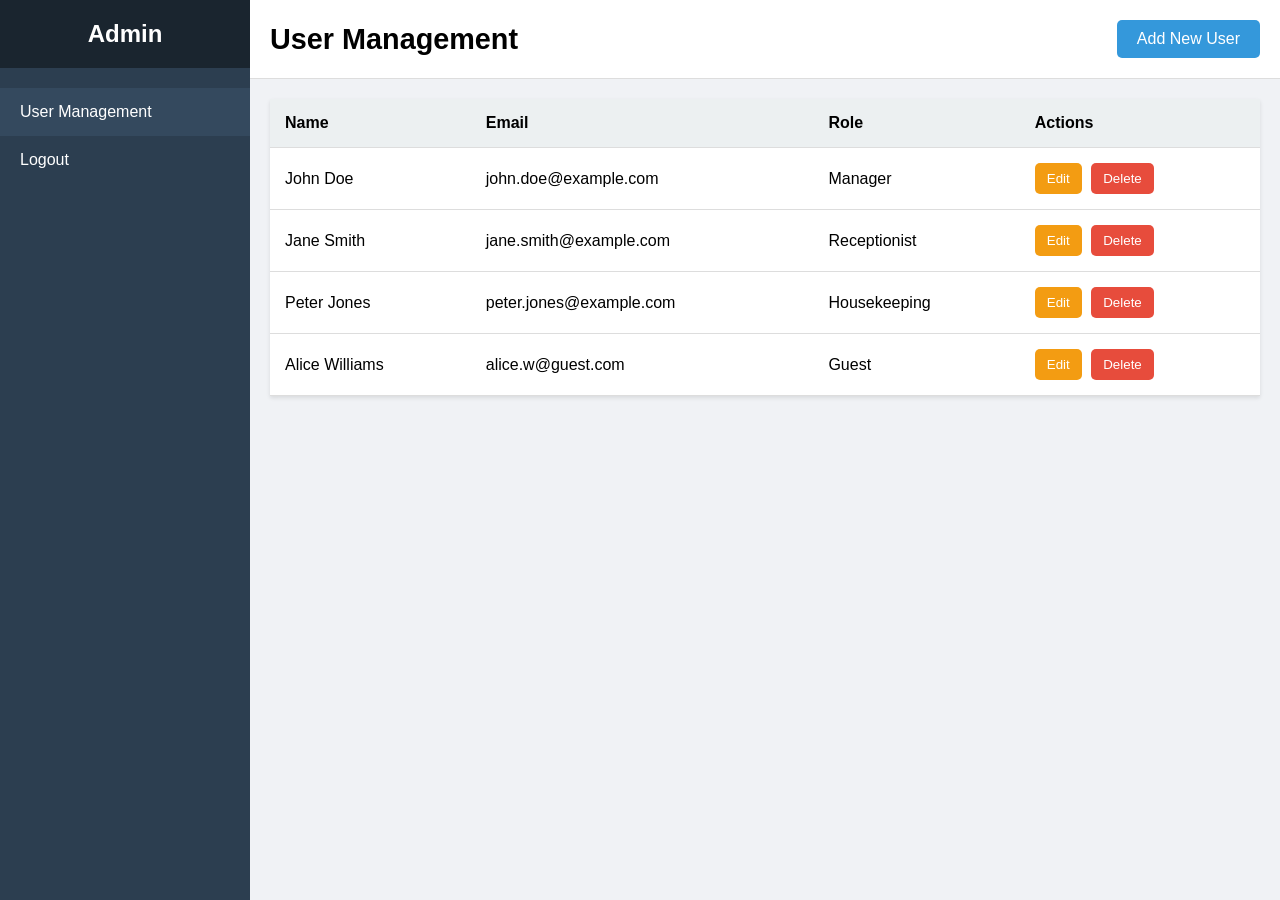
==== frontend/admin.html @ 01b2c23d "All Project V1" ====
<!DOCTYPE html>
<html lang="en">
<head>
    <meta charset="UTF-8">
    <meta name="viewport" content="width=device-width, initial-scale=1.0">
    <title>Admin Dashboard</title>
    <link rel="stylesheet" href="css/dashboard.css">
    <link rel="stylesheet" href="css/modal.css">
</head>
<body>
    <div class="dashboard-container">
        <aside class="sidebar">
            <div class="sidebar-header">
                <h2>Admin</h2>
            </div>
            <nav class="sidebar-nav">
                <ul>
                    <li><a href="#" class="active">User Management</a></li>
                    <li><a href="index.html">Logout</a></li>
                </ul>
            </nav>
        </aside>
        <main class="main-content">
            <header class="main-header">
                <h1>User Management</h1>
                <button id="add-user-btn" class="action-btn">Add New User</button>
            </header>
            <div class="content">
                <table>
                    <thead>
                        <tr>
                            <th>Name</th>
                            <th>Email</th>
                            <th>Role</th>
                            <th>Actions</th>
                        </tr>
                    </thead>
                    <tbody>
                        <!-- User rows will be dynamically inserted here -->
                        <tr>
                            <td>John Doe</td>
                            <td>john.doe@example.com</td>
                            <td>Manager</td>
                            <td class="actions">
                                <button class="edit-btn">Edit</button>
                                <button class="delete-btn">Delete</button>
                            </td>
                        </tr>
                        <tr>
                            <td>Jane Smith</td>
                            <td>jane.smith@example.com</td>
                            <td>Receptionist</td>
                            <td class="actions">
                                <button class="edit-btn">Edit</button>
                                <button class="delete-btn">Delete</button>
                            </td>
                        </tr>
                         <tr>
                            <td>Peter Jones</td>
                            <td>peter.jones@example.com</td>
                            <td>Housekeeping</td>
                            <td class="actions">
                                <button class="edit-btn">Edit</button>
                                <button class="delete-btn">Delete</button>
                            </td>
                        </tr>
                        <tr>
                            <td>Alice Williams</td>
                            <td>alice.w@guest.com</td>
                            <td>Guest</td>
                            <td class="actions">
                                <button class="edit-btn">Edit</button>
                                <button class="delete-btn">Delete</button>
                            </td>
                        </tr>
                    </tbody>
                </table>
            </div>
        </main>
    </div>

    <!-- Add/Edit User Modal -->
    <div id="user-modal">
        <div class="modal-overlay">
            <div class="modal-content">
                <div class="modal-header">
                    <h2 id="modal-title">Add New User</h2>
                    <button class="close-btn">&times;</button>
                </div>
                <div class="modal-body">
                    <form id="user-form">
                        <div class="form-group">
                            <label for="name">Name</label>
                            <input type="text" id="name" required>
                        </div>
                        <div class="form-group">
                            <label for="email">Email</label>
                            <input type="email" id="email" required>
                        </div>
                        <div class="form-group">
                            <label for="role">Role</label>
                            <select id="role" required>
                                <option value="Guest">Guest</option>
                                <option value="Receptionist">Receptionist</option>
                                <option value="Housekeeping">Housekeeping</option>
                                <option value="Manager">Manager</option>
                            </select>
                        </div>
                        <div class="modal-footer">
                            <button type="submit" class="btn btn-primary">Save</button>
                        </div>
                    </form>
                </div>
            </div>
        </div>
    </div>

    <!-- Delete Confirmation Modal -->
    <div id="delete-modal">
        <div class="modal-overlay">
            <div class="modal-content">
                <div class="modal-header">
                    <h2>Confirm Deletion</h2>
                     <button class="close-btn">&times;</button>
                </div>
                <div class="modal-body">
                    <p>Are you sure you want to delete this user?</p>
                </div>
                <div class="modal-footer">
                    <button id="confirm-delete-btn" class="btn btn-danger">Yes, Delete</button>
                    <button id="cancel-delete-btn" class="btn btn-secondary">No</button>
                </div>
            </div>
        </div>
    </div>

    <script src="js/admin.js"></script>
</body>
</html>
---- frontend/css/dashboard.css ----
/* General Dashboard Styles */
body {
    margin: 0;
    font-family: 'Segoe UI', Tahoma, Geneva, Verdana, sans-serif;
    background-color: #f0f2f5;
}

.dashboard-container {
    display: flex;
    min-height: 100vh;
}

/* Sidebar */
.sidebar {
    width: 250px;
    background-color: #2c3e50;
    color: white;
    display: flex;
    flex-direction: column;
}

.sidebar-header {
    padding: 20px;
    text-align: center;
    background-color: #1a252f;
}

.sidebar-header h2 {
    margin: 0;
    font-size: 1.5rem;
}

.sidebar-nav ul {
    list-style: none;
    padding: 0;
    margin: 20px 0;
}

.sidebar-nav li a {
    display: block;
    padding: 15px 20px;
    color: white;
    text-decoration: none;
    transition: background-color 0.3s;
}

.sidebar-nav li a:hover, .sidebar-nav li a.active {
    background-color: #34495e;
}

/* Main Content */
.main-content {
    flex: 1;
    display: flex;
    flex-direction: column;
}

.main-header {
    display: flex;
    justify-content: space-between;
    align-items: center;
    padding: 20px;
    background-color: white;
    border-bottom: 1px solid #ddd;
}

.main-header h1 {
    margin: 0;
    font-size: 1.8rem;
}

.action-btn {
    background-color: #3498db;
    color: white;
    border: none;
    padding: 10px 20px;
    border-radius: 5px;
    cursor: pointer;
    font-size: 1rem;
    transition: background-color 0.3s;
}

.action-btn:hover {
    background-color: #2980b9;
}

.content {
    padding: 20px;
    flex: 1;
}

/* Table Styles */
table {
    width: 100%;
    border-collapse: collapse;
    background-color: white;
    box-shadow: 0 2px 4px rgba(0,0,0,0.1);
}

thead {
    background-color: #ecf0f1;
}

th, td {
    padding: 15px;
    text-align: left;
    border-bottom: 1px solid #ddd;
}

th {
    font-weight: 600;
}

.actions button.btn {
    border: none;
    padding: 8px 12px;
    border-radius: 5px;
    cursor: pointer;
    margin-right: 5px;
    color: white;
}
.actions button {
    border: none;
    padding: 8px 12px;
    border-radius: 5px;
    cursor: pointer;
    margin-right: 5px;
    color: white;
}

.edit-btn {
    background-color: #f39c12;
}

.delete-btn {
    background-color: #e74c3c;
}
---- frontend/css/modal.css ----
/* Modal Styles */
.modal-overlay {
    position: fixed;
    top: 0;
    left: 0;
    width: 100%;
    height: 100%;
    background: rgba(0, 0, 0, 0.6);
    display: none; /* Hidden by default */
    justify-content: center;
    align-items: center;
    z-index: 1000;
}

.modal-content {
    background: white;
    padding: 30px;
    border-radius: 10px;
    width: 90%;
    max-width: 500px;
    box-shadow: 0 5px 15px rgba(0,0,0,0.3);
    position: relative;
}

.modal-header {
    display: flex;
    justify-content: space-between;
    align-items: center;
    border-bottom: 1px solid #eee;
    padding-bottom: 15px;
    margin-bottom: 20px;
}

.modal-header h2 {
    margin: 0;
}

.close-btn {
    font-size: 1.8rem;
    font-weight: bold;
    color: #aaa;
    cursor: pointer;
    border: none;
    background: none;
}

.modal-body .form-group {
    margin-bottom: 15px;
}

.modal-body label {
    display: block;
    margin-bottom: 5px;
    font-weight: 600;
}

.modal-body input,
.modal-body select {
    width: 100%;
    padding: 10px;
    border: 1px solid #ccc;
    border-radius: 5px;
    box-sizing: border-box; /* Important for padding */
}

.modal-footer {
    border-top: 1px solid #eee;
    padding-top: 15px;
    margin-top: 20px;
    text-align: right;
}

.modal-footer .btn {
    padding: 10px 20px;
    border: none;
    border-radius: 5px;
    cursor: pointer;
    font-size: 1rem;
    margin-left: 10px;
}

.btn-primary {
    background-color: #3498db;
    color: white;
}

.btn-danger {
    background-color: #e74c3c;
    color: white;
}

.btn-secondary {
    background-color: #bdc3c7;
    color: #333;
}
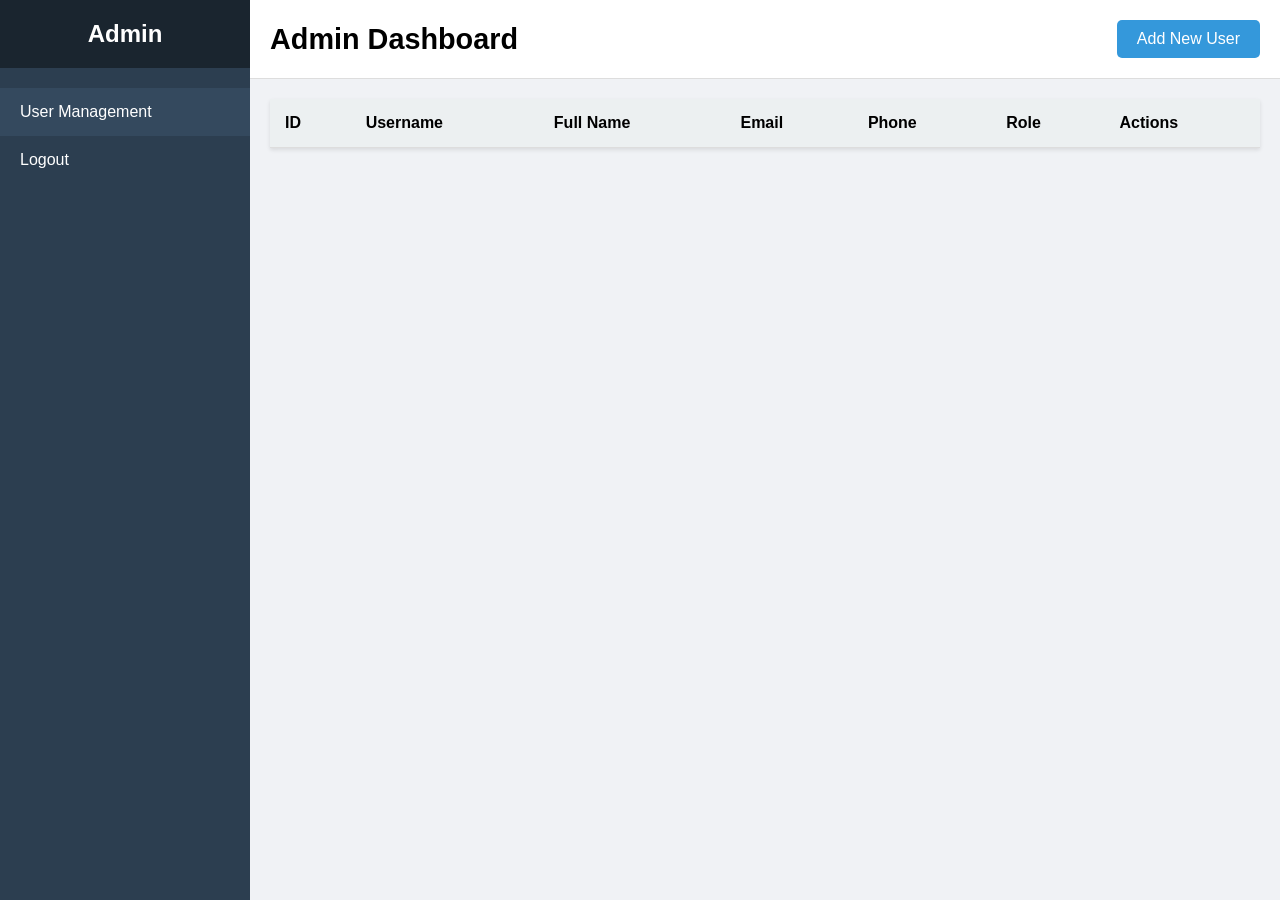
==== commit a46512c6: "push222" ====
--- a/frontend/admin.html
+++ b/frontend/admin.html
@@ -22,57 +22,24 @@
         </aside>
         <main class="main-content">
             <header class="main-header">
-                <h1>User Management</h1>
+                <h1>Admin Dashboard</h1>
                 <button id="add-user-btn" class="action-btn">Add New User</button>
             </header>
             <div class="content">
                 <table>
                     <thead>
                         <tr>
-                            <th>Name</th>
+                            <th>ID</th>
+                            <th>Username</th>
+                            <th>Full Name</th>
                             <th>Email</th>
+                            <th>Phone</th>
                             <th>Role</th>
                             <th>Actions</th>
                         </tr>
                     </thead>
-                    <tbody>
+                    <tbody id="user-table-body">
                         <!-- User rows will be dynamically inserted here -->
-                        <tr>
-                            <td>John Doe</td>
-                            <td>john.doe@example.com</td>
-                            <td>Manager</td>
-                            <td class="actions">
-                                <button class="edit-btn">Edit</button>
-                                <button class="delete-btn">Delete</button>
-                            </td>
-                        </tr>
-                        <tr>
-                            <td>Jane Smith</td>
-                            <td>jane.smith@example.com</td>
-                            <td>Receptionist</td>
-                            <td class="actions">
-                                <button class="edit-btn">Edit</button>
-                                <button class="delete-btn">Delete</button>
-                            </td>
-                        </tr>
-                         <tr>
-                            <td>Peter Jones</td>
-                            <td>peter.jones@example.com</td>
-                            <td>Housekeeping</td>
-                            <td class="actions">
-                                <button class="edit-btn">Edit</button>
-                                <button class="delete-btn">Delete</button>
-                            </td>
-                        </tr>
-                        <tr>
-                            <td>Alice Williams</td>
-                            <td>alice.w@guest.com</td>
-                            <td>Guest</td>
-                            <td class="actions">
-                                <button class="edit-btn">Edit</button>
-                                <button class="delete-btn">Delete</button>
-                            </td>
-                        </tr>
                     </tbody>
                 </table>
             </div>
@@ -89,21 +56,31 @@
                 </div>
                 <div class="modal-body">
                     <form id="user-form">
+                        <input type="hidden" id="user-id">
                         <div class="form-group">
-                            <label for="name">Name</label>
-                            <input type="text" id="name" required>
+                            <label for="username">Username</label>
+                            <input type="text" id="username" required>
+                        </div>
+                        <div class="form-group">
+                            <label for="fullname">Full Name</label>
+                            <input type="text" id="fullname" required>
                         </div>
                         <div class="form-group">
                             <label for="email">Email</label>
                             <input type="email" id="email" required>
                         </div>
                         <div class="form-group">
+                            <label for="phonenumber">Phone Number</label>
+                            <input type="text" id="phonenumber" required>
+                        </div>
+                        <div class="form-group" id="password-group">
+                            <label for="password">Password</label>
+                            <input type="password" id="password">
+                        </div>
+                        <div class="form-group">
                             <label for="role">Role</label>
                             <select id="role" required>
-                                <option value="Guest">Guest</option>
-                                <option value="Receptionist">Receptionist</option>
-                                <option value="Housekeeping">Housekeeping</option>
-                                <option value="Manager">Manager</option>
+                                <!-- Roles will be populated dynamically -->
                             </select>
                         </div>
                         <div class="modal-footer">
--- a/frontend/css/dashboard.css
+++ b/frontend/css/dashboard.css
@@ -111,27 +111,90 @@
     font-weight: 600;
 }
 
-.actions button.btn {
-    border: none;
-    padding: 8px 12px;
-    border-radius: 5px;
-    cursor: pointer;
-    margin-right: 5px;
-    color: white;
-}
+.actions {
+    min-width: 140px; /* đủ chỗ cho nút */
+}
+
 .actions button {
     border: none;
     padding: 8px 12px;
     border-radius: 5px;
     cursor: pointer;
     margin-right: 5px;
-    color: white;
-}
-
-.edit-btn {
+    font-weight: bold;
+}
+
+/* Review Button */
+.review-btn {
     background-color: #f39c12;
-}
-
-.delete-btn {
-    background-color: #e74c3c;
-}
+    color: white;
+}
+
+.review-btn:hover {
+    background-color: #e67e22;
+}
+
+/* Modal Styles */
+.modal-container {
+    display: none;
+    position: fixed;
+    top: 0;
+    left: 0;
+    width: 100%;
+    height: 100%;
+    z-index: 1000;
+}
+
+.modal-overlay {
+    background-color: rgba(0,0,0,0.6);
+    width: 100%;
+    height: 100%;
+    display: flex;
+    justify-content: center;
+    align-items: center;
+}
+
+.modal-content {
+    background-color: white;
+    border-radius: 10px;
+    width: 400px;
+    max-width: 90%;
+    padding: 20px;
+    position: relative;
+}
+
+.modal-header {
+    display: flex;
+    justify-content: space-between;
+    align-items: center;
+}
+
+.close-btn {
+    background: none;
+    border: none;
+    font-size: 1.5rem;
+    cursor: pointer;
+}
+
+.modal-body {
+    margin-top: 10px;
+}
+
+.form-group {
+    margin-bottom: 15px;
+}
+
+textarea, input[type="number"] {
+    width: 100%;
+    padding: 8px;
+    border-radius: 5px;
+    border: 1px solid #ccc;
+}
+
+.modal-footer {
+    text-align: right;
+}
+
+.modal-open {
+    overflow: hidden;
+}
--- a/frontend/css/modal.css
+++ b/frontend/css/modal.css
@@ -1,4 +1,4 @@
-/* Modal Styles */
+/* Overlay cho cả 2 modal */
 .modal-overlay {
     position: fixed;
     top: 0;
@@ -6,22 +6,30 @@
     width: 100%;
     height: 100%;
     background: rgba(0, 0, 0, 0.6);
-    display: none; /* Hidden by default */
-    justify-content: center;
-    align-items: center;
+    display: none; /* ẩn mặc định */
     z-index: 1000;
 }
 
+/* Modal content chung */
 .modal-content {
     background: white;
     padding: 30px;
     border-radius: 10px;
     width: 90%;
     max-width: 500px;
+    max-height: 90vh;
+    overflow-y: auto; /* scroll nếu modal quá cao */
     box-shadow: 0 5px 15px rgba(0,0,0,0.3);
-    position: relative;
+    
+    position: fixed; /* để nằm giữa màn hình */
+    top: 50%;
+    left: 50%;
+    transform: translate(-50%, -50%);
+    display: none; /* ẩn mặc định */
+    z-index: 1001; /* nổi trên overlay */
 }
 
+/* Header modal */
 .modal-header {
     display: flex;
     justify-content: space-between;
@@ -44,6 +52,7 @@
     background: none;
 }
 
+/* Body modal */
 .modal-body .form-group {
     margin-bottom: 15px;
 }
@@ -60,9 +69,10 @@
     padding: 10px;
     border: 1px solid #ccc;
     border-radius: 5px;
-    box-sizing: border-box; /* Important for padding */
+    box-sizing: border-box;
 }
 
+/* Footer modal */
 .modal-footer {
     border-top: 1px solid #eee;
     padding-top: 15px;
@@ -79,6 +89,7 @@
     margin-left: 10px;
 }
 
+/* Buttons màu sắc */
 .btn-primary {
     background-color: #3498db;
     color: white;
@@ -94,3 +105,82 @@
     color: #333;
 }
 
+/* Khóa scroll khi modal mở */
+body.modal-open {
+    overflow: hidden;
+}
+
+.modal-content {
+    display: flex;
+    flex-direction: column;
+    max-height: 90vh;
+}
+
+.modal-body {
+    flex: 1; /* chiếm hết không gian còn lại */
+    overflow-y: auto;
+}
+
+.modal-footer {
+    flex-shrink: 0; /* luôn hiện dưới */
+}
+/* Đảm bảo các overlay luôn ẩn ban đầu */
+#modal-overlay,
+#payment-overlay {
+    display: none;
+    /* Các thuộc tính khác như position: fixed, width: 100%, ... */
+}
+
+/* Đảm bảo các modal luôn ẩn ban đầu */
+#booking-modal,
+#payment-modal {
+    display: none;
+    /* Các thuộc tính khác như position: fixed, background: white, ... */
+}
+
+#logout-overlay, 
+#logout-modal {
+    display: none   ; 
+}
+
+/* Rating stars */
+.rating-group .stars {
+    display: flex;
+    gap: 5px;
+    cursor: pointer;
+    font-size: 28px;
+    color: #ccc;
+}
+
+.rating-group .star.selected,
+.rating-group .star.hovered {
+    color: #f1c40f;
+}
+
+.rating-group label {
+    font-weight: 600;
+    margin-bottom: 8px;
+}
+
+#review-text {
+    width: 100%;
+    max-width: 100%;
+    height: 80px;          /* gọn lại, không quá cao */
+    resize: vertical;      /* cho phép kéo chiều dọc nếu muốn */
+    box-sizing: border-box;
+    padding: 8px;
+    border-radius: 6px;
+    border: 1px solid #ccc;
+    font-size: 14px;
+}
+
+#issue-text {
+    width: 100%;
+    max-width: 100%;
+    height: 70px;
+    resize: vertical;
+    padding: 8px;
+    border-radius: 6px;
+    border: 1px solid #ccc;
+    box-sizing: border-box;
+}
